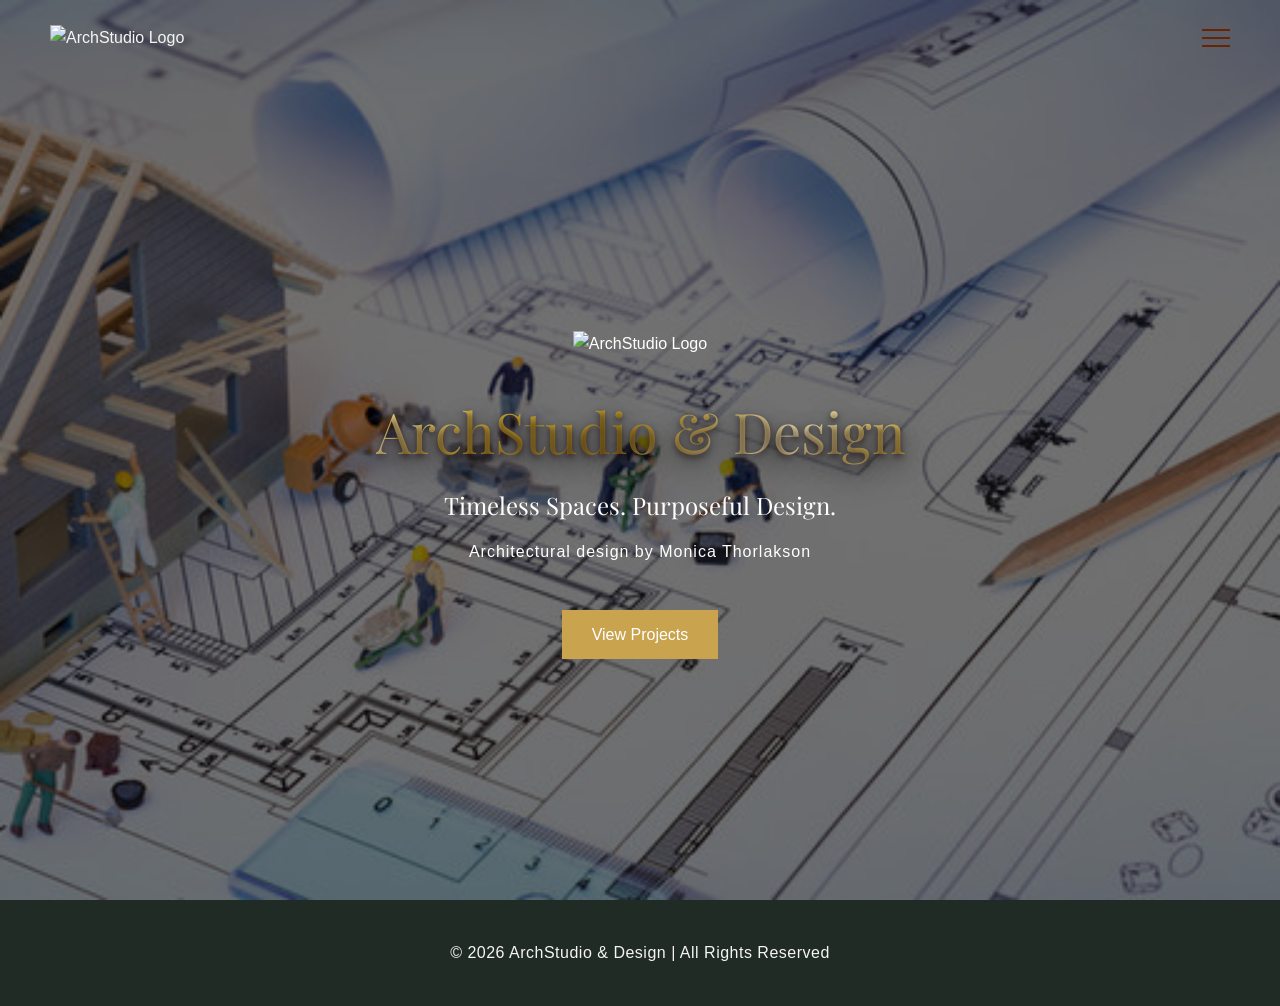
==== index.html @ 7fdca774 "first commit" ====
<!DOCTYPE html>
<html lang="en">

<head>
  <meta charset="UTF-8">
  <meta name="viewport" content="width=device-width, initial-scale=1.0">
  <title>ArchStudio & Design</title>

  <!-- Correct CSS Path -->
  <link rel="stylesheet" href="style/styles.css">

  <!-- Luxury Font -->
  <link href="https://fonts.googleapis.com/css2?family=Playfair+Display:wght@400;500&display=swap" rel="stylesheet">
</head>

<body>

  <header class="navbar">
    <div class="brand">
      <img src="images/logoarchdesign.jpg" alt="ArchStudio Logo">
    </div>

    <div class="hamburger" onclick="toggleMenu()">
      <span></span>
      <span></span>
      <span></span>
    </div>
  </header>

  <!-- Overlay Menu -->
  <div class="overlay-menu" id="overlayMenu">
    <div class="close-btn" onclick="toggleMenu()">×</div>
    <nav>
      <a href="index.html">Home</a>
      <a href="about.html">About</a>
      <a href="projects.html">Projects</a>
      <a href="services.html">Services</a>
      <a href="contact.html">Contact</a>
    </nav>
  </div>

  <section class="hero">
    <div class="hero-overlay"></div>

    <div class="hero-wrapper">
      <img src="images/logoarchdesign.jpg" class="hero-logo" alt="ArchStudio Logo">
      <h1>ArchStudio & Design</h1>
      <h2>Timeless Spaces. Purposeful Design.</h2>
      <p>Architectural design by Monica Thorlakson</p>
      <a href="projects.html" class="btn">View Projects</a>
    </div>
  </section>

  <footer class="footer">
    <p>© 2026 ArchStudio & Design | All Rights Reserved</p>
  </footer>

  <script src="js/script.js"></script>

</body>

</html>
---- style/styles.css ----
/* ===============================
   update
================================== */
* {
  margin: 0;
  padding: 0;
  box-sizing: border-box;
}

html {
  scroll-behavior: smooth;
}

body {
  font-family: 'Helvetica Neue', Arial, sans-serif;
  background-color: #2f3f34;
  /* architectural green */
  color: #f5f5f5;
  line-height: 1.6;
  overflow-x: hidden;
}

/* ===============================
   TYPOGRAPHY
================================== */

h1,
h2,
h3 {
  font-family: 'Playfair Display', serif;
  font-weight: 400;
}

p {
  font-size: 1rem;
  letter-spacing: 0.5px;
}

/* ===============================
   NAVIGATION
================================== */

.navbar {
  position: fixed;
  width: 100%;
  top: 0;
  padding: 25px 50px;
  display: flex;
  justify-content: space-between;
  align-items: center;
  z-index: 1000;
}

/* nav icon */

.brand img {
  width: 50px;
}

/* Hamburger */
.hamburger {
  width: 28px;
  cursor: pointer;
  display: flex;
  flex-direction: column;
  gap: 6px;
  text-shadow: 5rem;
}

.hamburger span {
  height: 2px;
  width: 100%;
  background: #692404;
  transition: 0.4s ease;

}

/* Overlay Menu */
.overlay-menu {
  position: fixed;
  inset: 0;

  background: url("../images/buildingHouse2.jpg") center/cover no-repeat;

  display: flex;
  justify-content: center;
  align-items: center;

  transform: translateY(-100%);
  transition: transform 0.6s ease;
  z-index: 999;
  animation: slowZoom 20s ease-in-out infinite alternate;
}

.overlay-menu.active {
  transform: translateY(0);
}

.overlay-menu nav {
  position: relative;
  z-index: 2;
  display: flex;
  flex-direction: column;
  gap: 35px;
  text-align: center;
}

.overlay-menu nav a {
  font-size: 2.2rem;
  text-decoration: none;
  color: #692404;
  transition: 0.3s ease;
}

.overlay-menu nav a:hover {
  letter-spacing: 3px;
}

.overlay-menu::before {
  backdrop-filter: blur(2px);
}

.close-btn {
  position: absolute;
  top: 40px;
  right: 60px;
  font-size: 3rem;
  cursor: pointer;
  color: #692404;
  z-index: 2;
}

/* ===============================
   HERO SECTION
================================== */

.hero {
  padding-top: 150px;
  padding-bottom: 60px;
  text-align: center;
}

.hero-title {
  font-size: 6rem;
  color: #e7e1a8;
  margin-bottom: 40px;
  letter-spacing: 3px;
}

.hero-image {
  display: flex;
  justify-content: center;
  margin-bottom: 40px;
}

.hero-image img {
  width: 75%;
  max-width: 900px;
  height: auto;
}

.hero-bottom {
  display: flex;
  justify-content: space-between;
  padding: 0 80px;
  font-size: 0.9rem;
  letter-spacing: 2px;
  color: #ffffff;
}

.hero-left {
  font-style: italic;
}

.hero-right {
  text-transform: uppercase;
}

.hero-wrapper {
  text-align: center;
  padding-top: 160px;

}

/* ===============================
   HERO SECTION (FULL SCREEN IMAGE)
================================== */

.hero {
  position: relative;
  height: 100vh;
  background: url("../images/buildingHouse.jpg") center/cover no-repeat;
  display: flex;
  justify-content: center;
  align-items: center;
  text-align: center;
  color: white;
}

/* Dark overlay for readability */
.hero::before {
  content: "";
  position: absolute;
  inset: 0;
  background: rgba(0, 0, 0, 0.55);
}

.hero-wrapper {
  position: relative;
  z-index: 2;
  max-width: 900px;
  padding: 20px;
}

.hero-logo {
  width: 280px;
  /* Adjust size here */
  margin-bottom: 30px;
}

.hero h1 {
  font-size: 3.5rem;
  margin-bottom: 10px;

  background: linear-gradient(135deg,
      #f5e6b3 0%,
      #d4af37 25%,
      #b8962e 50%,
      #f5e6b3 75%,
      #d4af37 100%);

  -webkit-background-clip: text;
  -webkit-text-fill-color: transparent;
  background-clip: text;

  /* Strong shadow */
  text-shadow:
    0 3px 6px rgba(20, 1, 1, 0.6),
    0 8px 20px rgba(12, 1, 1, 0.5),
    0 15px 35px rgba(0, 0, 0, 0.4);
}


.hero h2 {
  font-size: 1.5rem;
  font-weight: 400;
  margin-bottom: 15px;
}

.hero p {
  margin-bottom: 25px;
  letter-spacing: 1px;
}

/* ===============================
   GENERAL SECTIONS
================================== */

section {
  padding: 100px 80px;
}

.section-light {
  background: #f4f4f4;
  color: #111;
}

.container {
  max-width: 1200px;
  margin: auto;
}

/* Grid */
.grid {
  display: grid;
  gap: 30px;
  grid-template-columns: repeat(auto-fit, minmax(280px, 1fr));
}

.grid img {
  width: 100%;
  display: block;
}

/* Buttons */
.btn {
  background: #c9a34e;
  color: white;
  padding: 12px 30px;
  text-decoration: none;
  display: inline-block;
  margin-top: 20px;
  transition: 0.3s ease;
}

.btn:hover {
  opacity: 0.85;
}

/* ===============================
   FOOTER
================================== */

.footer {
  padding: 40px;
  text-align: center;
  font-size: 0.9rem;
  background: #1f2b24;
}

/* ===============================
   RESPONSIVE
================================== */

@media (max-width: 992px) {

  .hero-title {
    font-size: 3.5rem;
  }

  .hero-bottom {
    flex-direction: column;
    gap: 10px;
    padding: 0 20px;
    text-align: center;
  }

  section {
    padding: 80px 30px;
  }

  .navbar {
    padding: 20px 25px;
  }

}
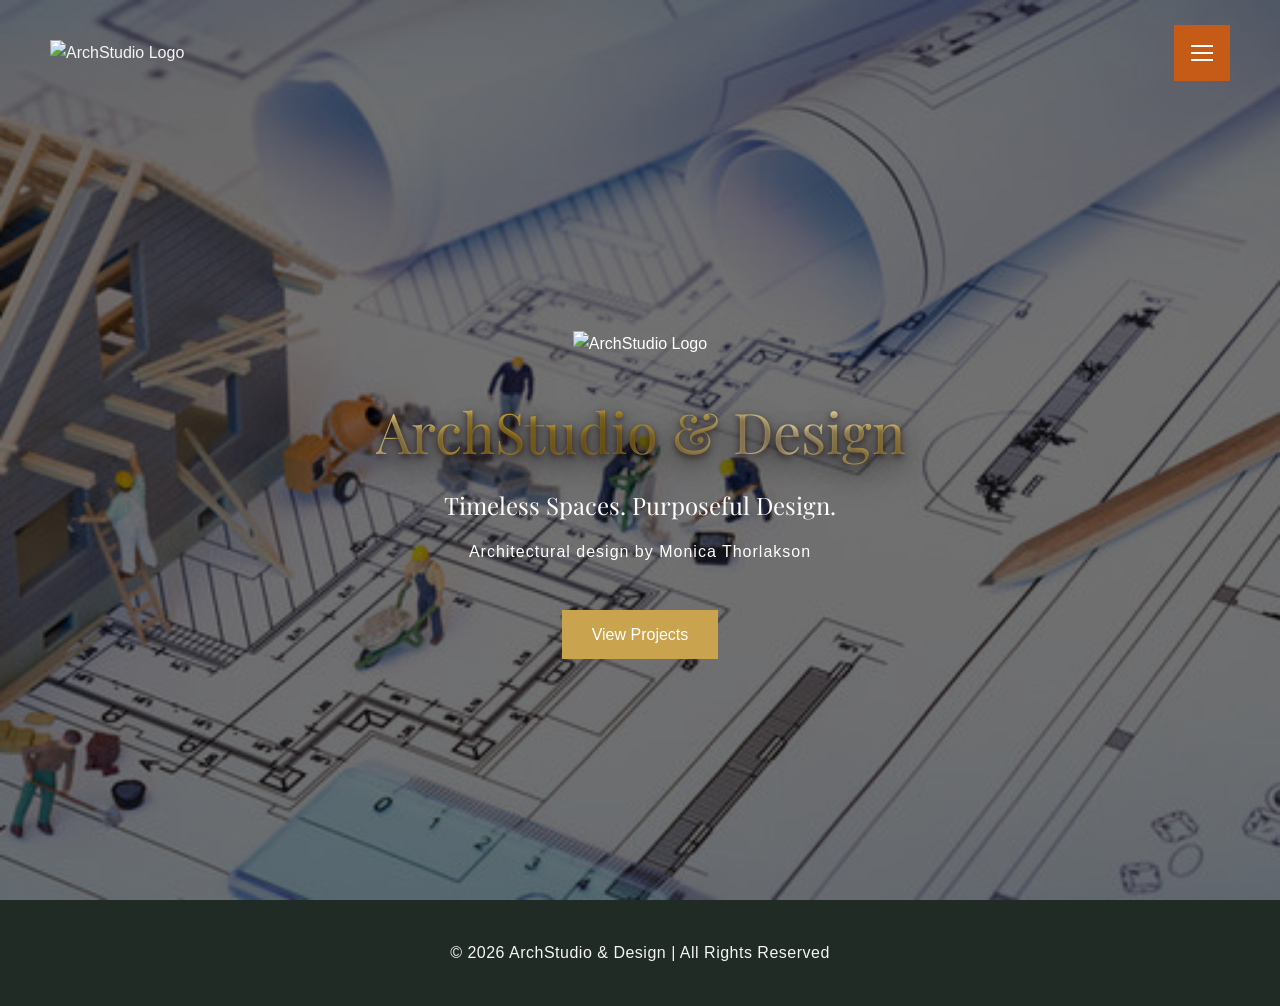
==== commit 6da5287e: "update the hamburguer nav igation" ====
--- a/index.html
+++ b/index.html
@@ -20,23 +20,27 @@
       <img src="images/logoarchdesign.jpg" alt="ArchStudio Logo">
     </div>
 
-    <div class="hamburger" onclick="toggleMenu()">
-      <span></span>
-      <span></span>
-      <span></span>
-    </div>
+    <button class="menu-btn" id="menuBtn" aria-label="Open menu" aria-controls="overlayMenu" aria-expanded="false">
+      <span class="menu-icon" aria-hidden="true">
+        <span></span>
+        <span></span>
+        <span></span>
+      </span>
+    </button>
   </header>
 
   <!-- Overlay Menu -->
-  <div class="overlay-menu" id="overlayMenu">
-    <div class="close-btn" onclick="toggleMenu()">×</div>
-    <nav>
-      <a href="index.html">Home</a>
-      <a href="about.html">About</a>
-      <a href="projects.html">Projects</a>
-      <a href="services.html">Services</a>
-      <a href="contact.html">Contact</a>
-    </nav>
+  <div class="menu-overlay" id="overlayMenu" aria-hidden="true">
+    <aside class="menu-panel" role="dialog" aria-modal="true" aria-label="site-menu">
+      <button class="menu-close" id="menuClose" aria-label="close-menu"><span aria-hidden="true">x</span></button>
+      <nav class="menu-nav">
+        <a class="menu-link active" href="index.html">Home</a>
+        <a class="menu-link" href="about.html">About</a>
+        <a class="menu-link"  href="projects.html">Projects</a>
+        <a class="menu-link"  href="services.html">Services</a>
+        <a class="menu-link"  href="contact.html">Contact</a>
+      </nav>
+    </aside>
   </div>
 
   <section class="hero">
--- a/style/styles.css
+++ b/style/styles.css
@@ -333,4 +333,153 @@
     padding: 20px 25px;
   }
 
+}
+
+/* ===============================
+   agregado por Sebastian al final
+================================== */
+
+/* ===============================
+   MENU OVERLAY (MARTIN STYLE)
+================================== */
+
+/* bloquea scroll cuando el menú está abierto */
+body.no-scroll {
+  overflow: hidden;
+}
+
+/* botón hamburguesa: cuadrado naranja */
+.menu-btn {
+  width: 56px;
+  height: 56px;
+  border: none;
+  cursor: pointer;
+  background: #c65a17; /* naranja */
+  display: grid;
+  place-items: center;
+  z-index: 1001;
+}
+
+/* icono hamburguesa */
+.menu-icon {
+  width: 22px;
+  display: flex;
+  flex-direction: column;
+  gap: 5px;
+}
+
+.menu-icon span {
+  height: 2px;
+  width: 100%;
+  background: #fff;
+  display: block;
+}
+
+/* overlay full screen (fondo oscuro) */
+.overlay-menu {
+  position: fixed;
+  inset: 0;
+  background: rgba(15, 15, 15, 0.85);
+  z-index: 2000;
+
+  /* oculto por defecto */
+  opacity: 0;
+  visibility: hidden;
+  pointer-events: none;
+
+  transition: opacity 0.35s ease, visibility 0.35s ease;
+}
+
+/* cuando abre */
+.overlay-menu.is-open {
+  opacity: 1;
+  visibility: visible;
+  pointer-events: auto;
+}
+
+/* panel derecho */
+.menu-panel {
+  position: absolute;
+  top: 0;
+  right: 0;
+  height: 100%;
+  width: min(520px, 88vw);
+  background: #222; /* gris oscuro tipo captura */
+  padding: 80px 70px;
+
+  /* animación slide */
+  transform: translateX(100%);
+  transition: transform 0.45s ease;
+}
+
+/* slide-in cuando abre */
+.overlay-menu.is-open .menu-panel {
+  transform: translateX(0);
+}
+
+/* botón cerrar: mismo cuadrado naranja */
+.menu-close {
+  position: absolute;
+  top: 40px;
+  right: 40px;
+
+  width: 56px;
+  height: 56px;
+  border: none;
+  cursor: pointer;
+  background: #c65a17;
+  display: grid;
+  place-items: center;
+}
+
+.menu-close span {
+  color: #fff;
+  font-size: 32px;
+  line-height: 1;
+}
+
+/* links grandes */
+.menu-nav {
+  display: flex;
+  flex-direction: column;
+  gap: 28px;
+}
+
+.menu-link {
+  font-family: 'Playfair Display', serif;
+  font-size: 64px;
+  line-height: 1;
+  text-decoration: none;
+  color: #f2f2f2;
+  letter-spacing: 0.5px;
+}
+
+/* activo (naranja como Home en captura) */
+.menu-link.active {
+  color: #c65a17;
+}
+
+/* hover sutil */
+.menu-link:hover {
+  opacity: 0.85;
+}
+
+/* responsive */
+@media (max-width: 600px) {
+  .menu-panel {
+    padding: 70px 32px;
+  }
+  .menu-link {
+    font-size: 46px;
+  }
+  .menu-close {
+    top: 22px;
+    right: 22px;
+    width: 52px;
+    height: 52px;
+  }
+  .menu-btn {
+    width: 52px;
+    height: 52px;
+  }
 }
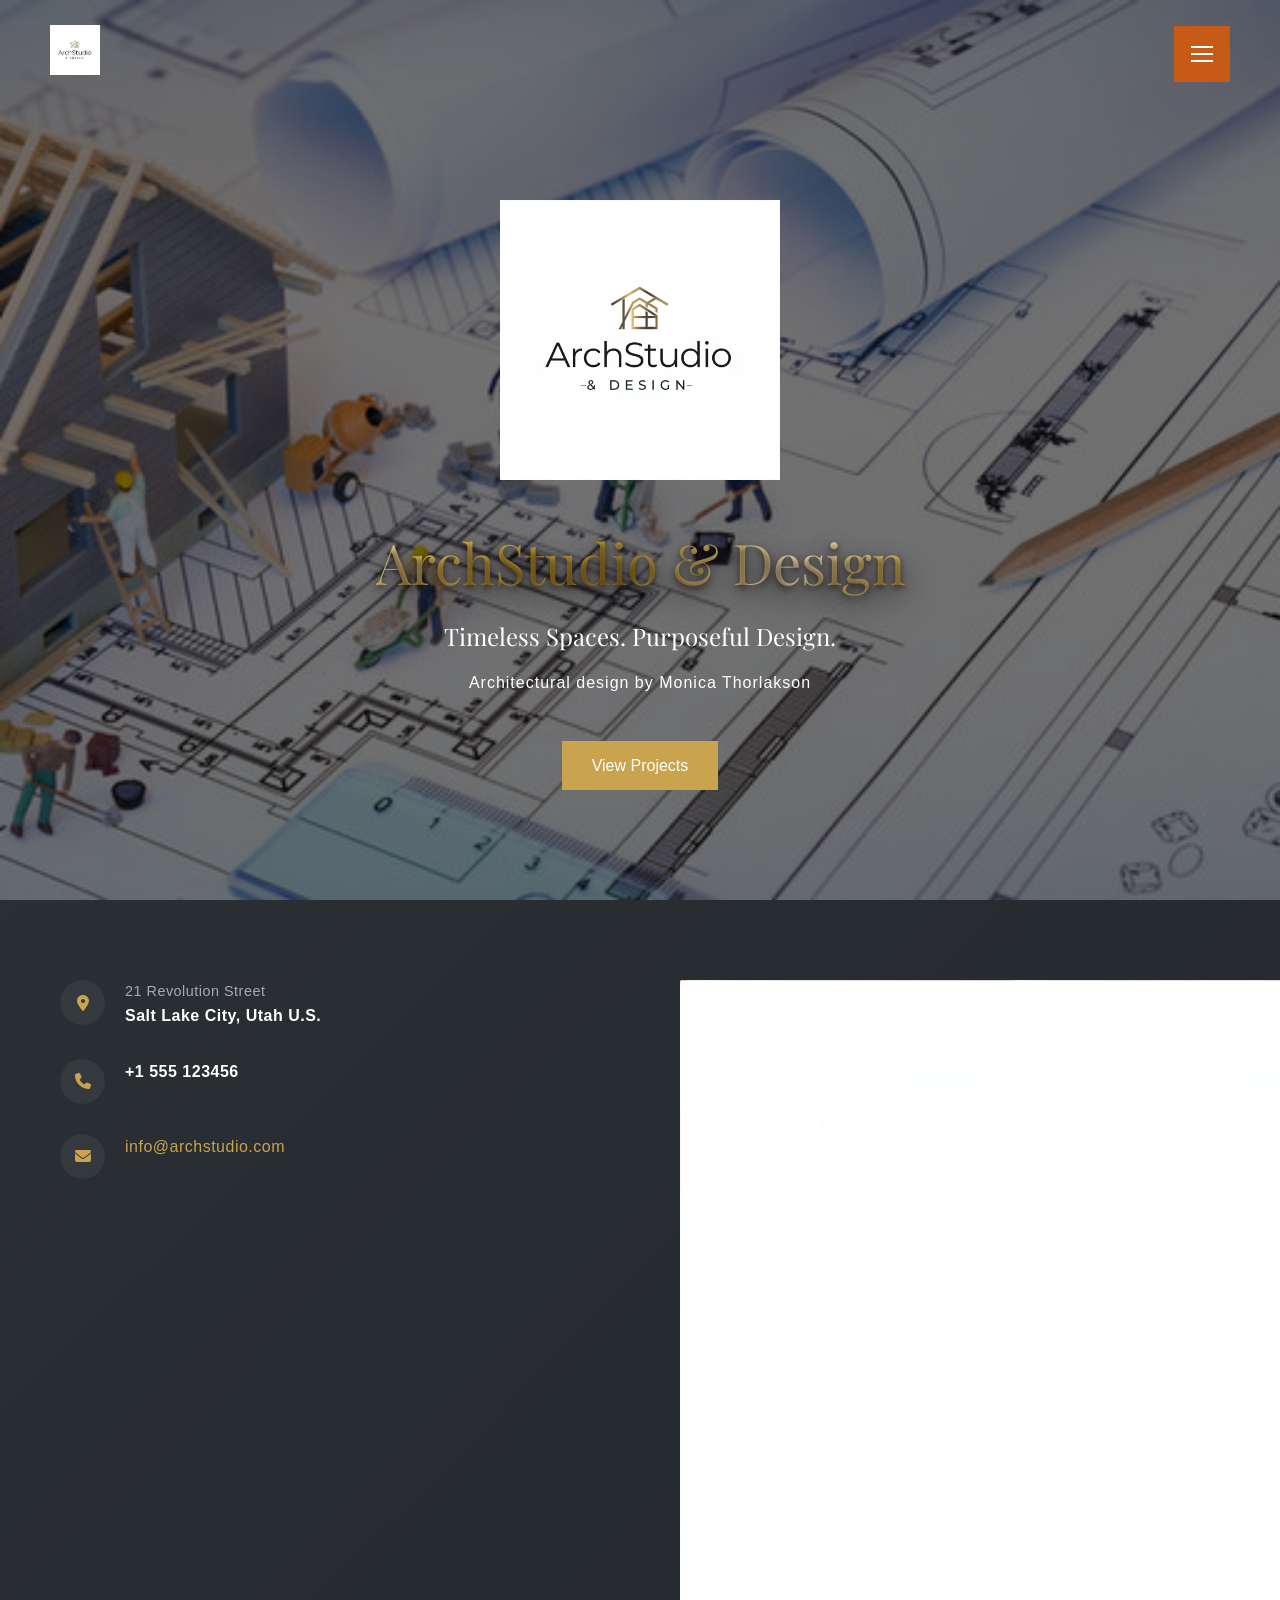
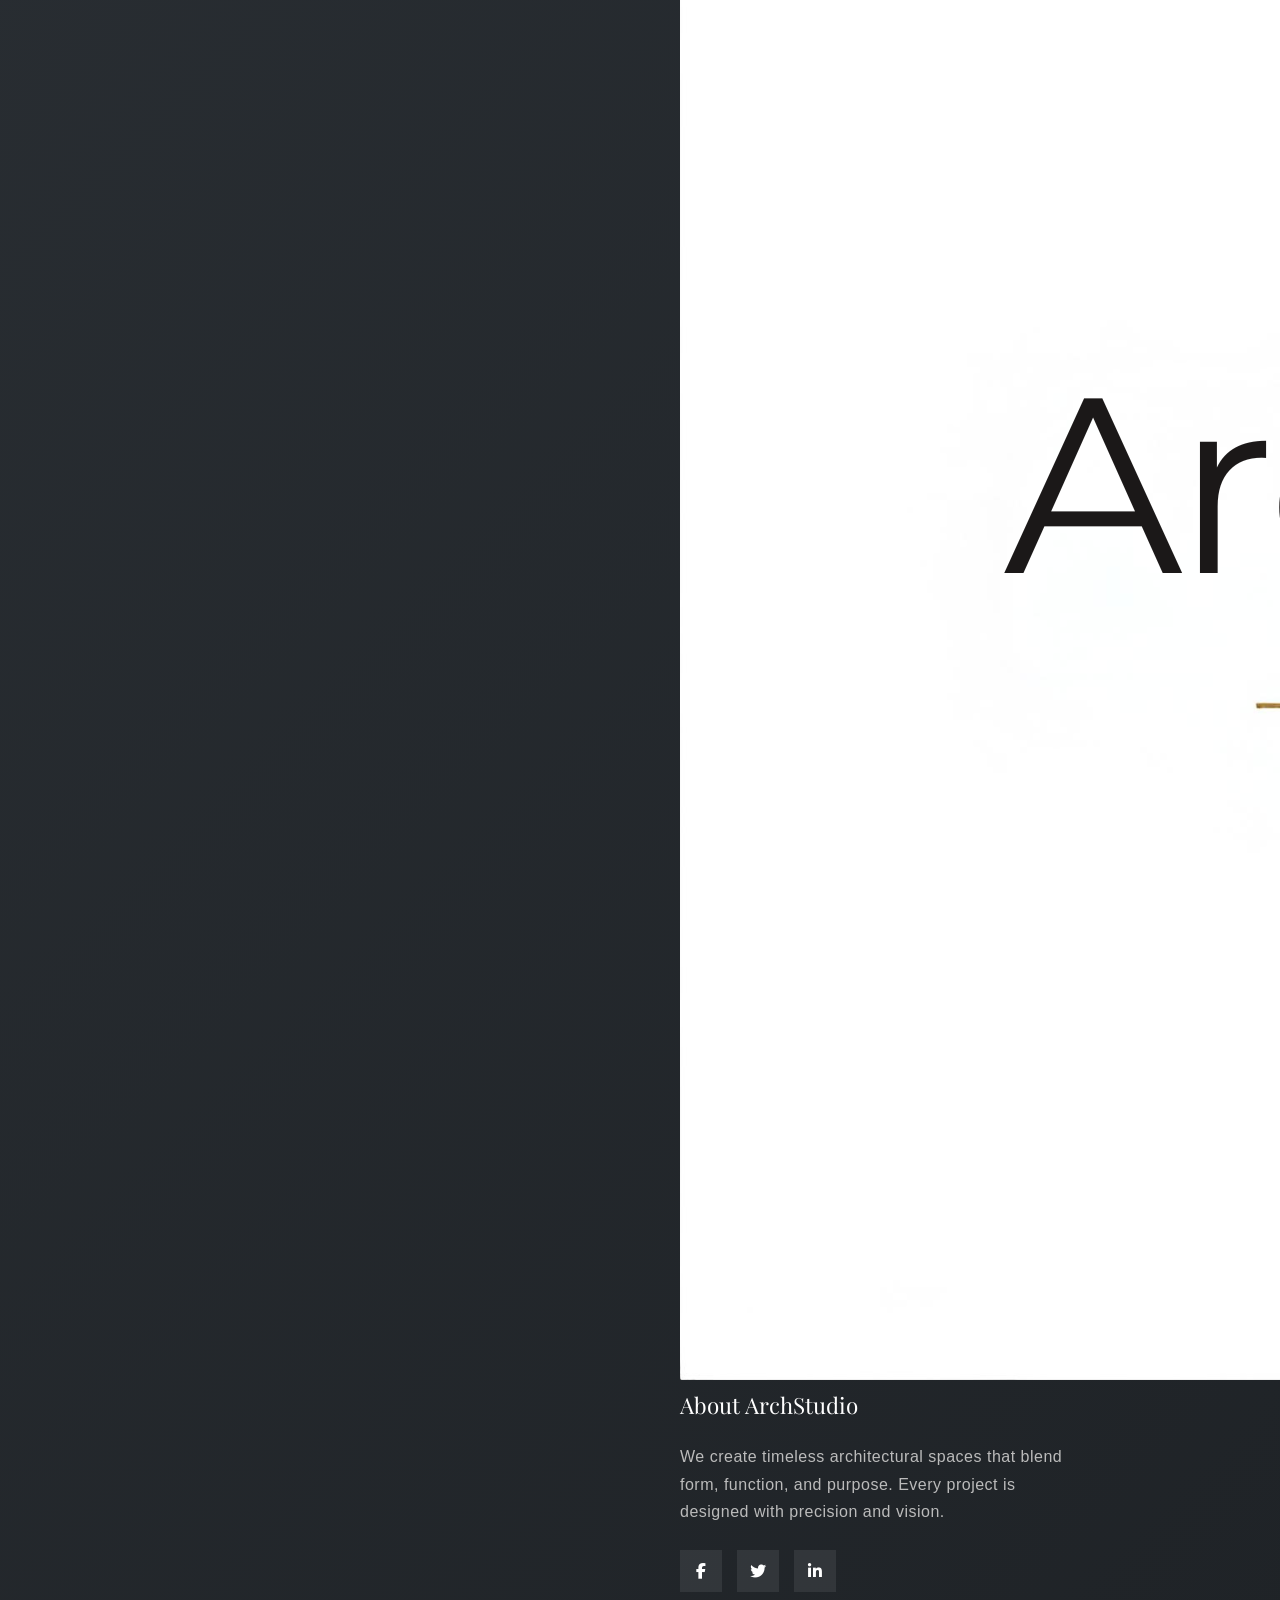
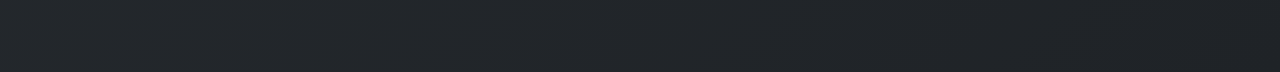
==== commit 4207b836: "update menu hamburger and add footer" ====
--- a/index.html
+++ b/index.html
@@ -11,13 +11,14 @@
 
   <!-- Luxury Font -->
   <link href="https://fonts.googleapis.com/css2?family=Playfair+Display:wght@400;500&display=swap" rel="stylesheet">
+  <link rel="stylesheet" href="https://cdnjs.cloudflare.com/ajax/libs/font-awesome/6.5.0/css/all.min.css">
 </head>
 
 <body>
 
   <header class="navbar">
     <div class="brand">
-      <img src="images/logoarchdesign.jpg" alt="ArchStudio Logo">
+      <img src="images/logoArchDesigB.png" alt="ArchStudio Logo">
     </div>
 
     <button class="menu-btn" id="menuBtn" aria-label="Open menu" aria-controls="overlayMenu" aria-expanded="false">
@@ -36,9 +37,9 @@
       <nav class="menu-nav">
         <a class="menu-link active" href="index.html">Home</a>
         <a class="menu-link" href="about.html">About</a>
-        <a class="menu-link"  href="projects.html">Projects</a>
-        <a class="menu-link"  href="services.html">Services</a>
-        <a class="menu-link"  href="contact.html">Contact</a>
+        <a class="menu-link" href="projects.html">Projects</a>
+        <a class="menu-link" href="services.html">Services</a>
+        <a class="menu-link" href="contact.html">Contact</a>
       </nav>
     </aside>
   </div>
@@ -47,7 +48,7 @@
     <div class="hero-overlay"></div>
 
     <div class="hero-wrapper">
-      <img src="images/logoarchdesign.jpg" class="hero-logo" alt="ArchStudio Logo">
+      <img src="images/logoArchDesigB.png" class="hero-logo" alt="ArchStudio Logo">
       <h1>ArchStudio & Design</h1>
       <h2>Timeless Spaces. Purposeful Design.</h2>
       <p>Architectural design by Monica Thorlakson</p>
@@ -56,8 +57,65 @@
   </section>
 
   <footer class="footer">
-    <p>© 2026 ArchStudio & Design | All Rights Reserved</p>
+    <div class="footer-container">
+
+      <!-- Left Side -->
+      <div class="footer-left">
+        <div class="footer-item">
+          <div class="footer-icon">
+            <i class="fas fa-map-marker-alt"></i>
+          </div>
+          <div>
+            <p class="footer-label">21 Revolution Street</p>
+            <p class="footer-highlight">Salt Lake City, Utah U.S.</p>
+          </div>
+        </div>
+
+        <div class="footer-item">
+          <div class="footer-icon">
+            <i class="fas fa-phone"></i>
+          </div>
+          <div>
+            <p class="footer-highlight">+1 555 123456</p>
+          </div>
+        </div>
+
+        <div class="footer-item">
+          <div class="footer-icon">
+            <i class="fas fa-envelope"></i>
+          </div>
+          <div>
+            <p class="footer-email">info@archstudio.com</p>
+          </div>
+        </div>
+      </div>
+
+      <!-- Right Side -->
+      <div class="footer-right">
+
+        <!-- LOGO -->
+        <div class="footer-logo">
+          <img src="images/logoArchDesigB.png" alt="ArchStudio Logo">
+        </div>
+
+        <h3>About ArchStudio</h3>
+        <p>
+          We create timeless architectural spaces that blend form, function,
+          and purpose. Every project is designed with precision and vision.
+        </p>
+
+        <div class="footer-social">
+          <a href="#"><i class="fab fa-facebook-f"></i></a>
+          <a href="#"><i class="fab fa-twitter"></i></a>
+          <a href="#"><i class="fab fa-linkedin-in"></i></a>
+          
+        </div>
+
+      </div>
+
+    </div>
   </footer>
+
 
   <script src="js/script.js"></script>
 
--- a/style/styles.css
+++ b/style/styles.css
@@ -58,7 +58,8 @@
 }
 
 /* Hamburger */
-.hamburger {
+/* .................EN lugar de Hamburger=.menu-btn */
+.menu-btn {
   width: 28px;
   cursor: pointer;
   display: flex;
@@ -302,10 +303,113 @@
 ================================== */
 
 .footer {
-  padding: 40px;
-  text-align: center;
+  background: linear-gradient(135deg, #2a2f34, #1f2327);
+  color: #dcdcdc;
+  padding: 80px 60px;
+}
+
+.footer-container {
+  max-width: 1200px;
+  margin: auto;
+  display: flex;
+  justify-content: space-between;
+  gap: 80px;
+  flex-wrap: wrap;
+}
+
+/* Left side */
+.footer-left {
+  display: flex;
+  flex-direction: column;
+  gap: 30px;
+  flex: 1;
+  min-width: 280px;
+}
+
+.footer-item {
+  display: flex;
+  align-items: flex-start;
+  gap: 20px;
+}
+
+.footer-icon {
+  width: 45px;
+  height: 45px;
+  background: rgba(255, 255, 255, 0.05);
+  display: grid;
+  place-items: center;
+  border-radius: 50%;
+  font-size: 16px;
+  color: #c9a34e; /* gold accent */
+}
+
+.footer-label {
   font-size: 0.9rem;
-  background: #1f2b24;
+  color: #aaa;
+}
+
+.footer-highlight {
+  font-weight: 600;
+  color: #fff;
+}
+
+.footer-email {
+  color: #c9a34e;
+  font-weight: 500;
+}
+
+/* Right side */
+.footer-right {
+  flex: 1;
+  min-width: 280px;
+}
+
+.footer-right h3 {
+  font-family: 'Playfair Display', serif;
+  font-size: 1.4rem;
+  margin-bottom: 20px;
+  color: #ffffff;
+}
+
+.footer-right p {
+  color: #bbb;
+  line-height: 1.7;
+  margin-bottom: 25px;
+  max-width: 400px;
+}
+
+/* Social icons */
+.footer-social {
+  display: flex;
+  gap: 15px;
+}
+
+.footer-social a {
+  width: 42px;
+  height: 42px;
+  background: rgba(255, 255, 255, 0.08);
+  display: grid;
+  place-items: center;
+  color: #fff;
+  text-decoration: none;
+  transition: 0.3s ease;
+}
+
+.footer-social a:hover {
+  background: #c9a34e;
+  color: #111;
+}
+
+/* Responsive */
+@media (max-width: 768px) {
+  .footer-container {
+    flex-direction: column;
+    gap: 50px;
+  }
+
+  .footer {
+    padding: 60px 30px;
+  }
 }
 
 /* ===============================
@@ -376,22 +480,20 @@
 }
 
 /* overlay full screen (fondo oscuro) */
-.overlay-menu {
+.menu-overlay {
   position: fixed;
   inset: 0;
   background: rgba(15, 15, 15, 0.85);
   z-index: 2000;
-
   /* oculto por defecto */
   opacity: 0;
   visibility: hidden;
   pointer-events: none;
-
   transition: opacity 0.35s ease, visibility 0.35s ease;
 }
 
 /* cuando abre */
-.overlay-menu.is-open {
+.menu-overlay .is-open {
   opacity: 1;
   visibility: visible;
   pointer-events: auto;
@@ -413,7 +515,7 @@
 }
 
 /* slide-in cuando abre */
-.overlay-menu.is-open .menu-panel {
+.menu-overlay .is-open .menu-panel {
   transform: translateX(0);
 }
 
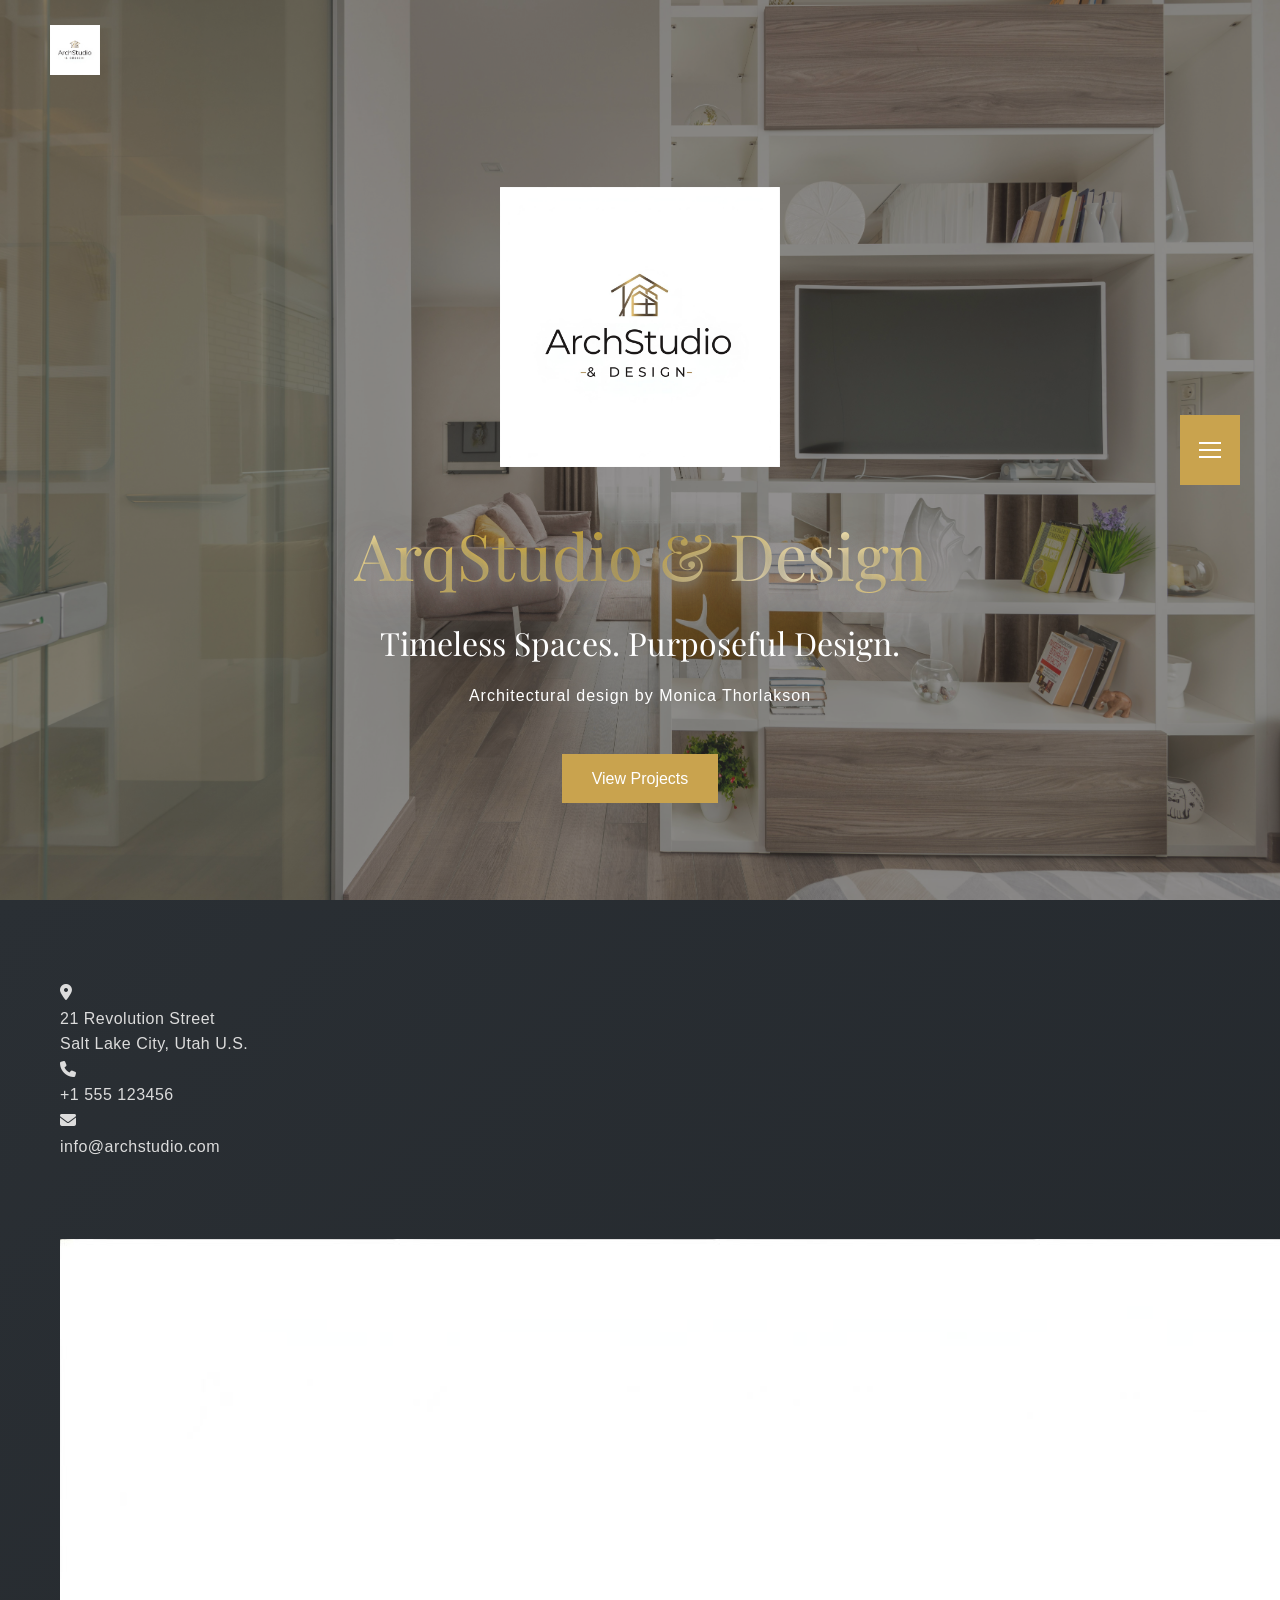
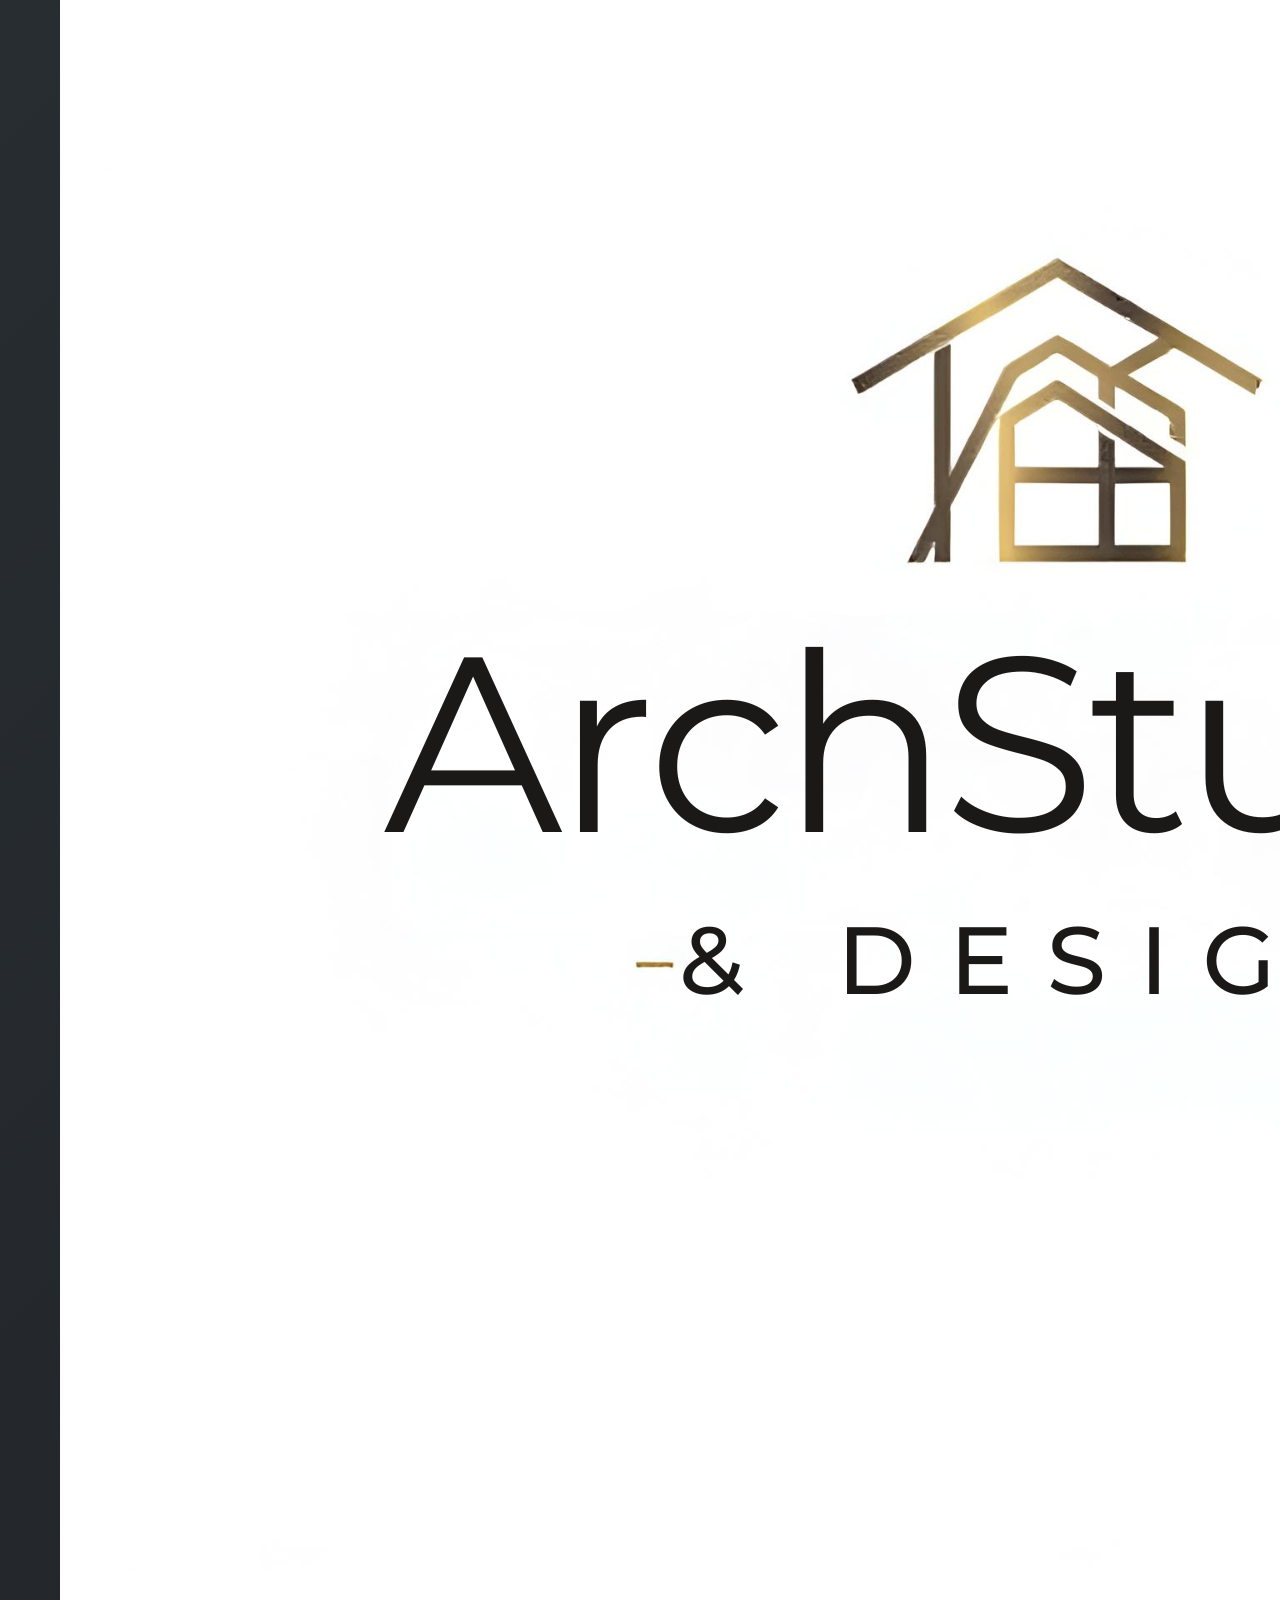
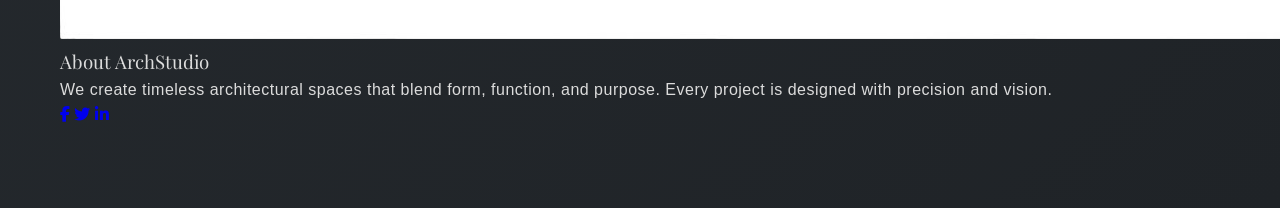
==== commit b3302622: "update create page about arqstudio" ====
--- a/index.html
+++ b/index.html
@@ -1,124 +1,117 @@
 <!DOCTYPE html>
 <html lang="en">
 
-<head>
-  <meta charset="UTF-8">
-  <meta name="viewport" content="width=device-width, initial-scale=1.0">
-  <title>ArchStudio & Design</title>
+  <head>
+    <meta charset="UTF-8">
+    <meta name="viewport" content="width=device-width, initial-scale=1.0">
+    <title>ArchStudio & Design</title>
+    <link href="https://fonts.googleapis.com/css2?family=Playfair+Display:wght@400;500&display=swap" rel="stylesheet">
+    <link rel="stylesheet" href="https://cdnjs.cloudflare.com/ajax/libs/font-awesome/6.5.0/css/all.min.css">
+    <link rel="stylesheet" href="style/styles.css">
+  </head>
 
-  <!-- Correct CSS Path -->
-  <link rel="stylesheet" href="style/styles.css">
+  <body>
 
-  <!-- Luxury Font -->
-  <link href="https://fonts.googleapis.com/css2?family=Playfair+Display:wght@400;500&display=swap" rel="stylesheet">
-  <link rel="stylesheet" href="https://cdnjs.cloudflare.com/ajax/libs/font-awesome/6.5.0/css/all.min.css">
-</head>
+    <header class="navbar">
+      <div class="brand">
+        <img src="images/logoArchDesigB.png" alt="ArchStudio Logo">
+      </div>
 
-<body>
+      <button class="menu-btn" id="menuBtn" aria-label="Open menu" aria-controls="overlayMenu" aria-expanded="false">
+        <span class="menu-icon" aria-hidden="true">
+          <span></span>
+          <span></span>
+          <span></span>
+        </span>
+      </button>
+    </header>
 
-  <header class="navbar">
-    <div class="brand">
-      <img src="images/logoArchDesigB.png" alt="ArchStudio Logo">
+    <!-- Overlay Menu -->
+    <div class="menu-overlay" id="overlayMenu" aria-hidden="true">
+      <aside class="menu-panel" role="dialog" aria-modal="true" aria-label="site-menu">
+        <button class="menu-close" id="menuClose" aria-label="close-menu"><span aria-hidden="true">x</span></button>
+        <nav class="menu-nav">
+          <a class="menu-link active" href="index.html">Home</a>
+          <a class="menu-link" href="about.html">About</a>
+          <a class="menu-link" href="projects.html">Projects</a>
+          <a class="menu-link" href="services.html">Services</a>
+          <a class="menu-link" href="contact.html">Contact</a>
+        </nav>
+      </aside>
     </div>
 
-    <button class="menu-btn" id="menuBtn" aria-label="Open menu" aria-controls="overlayMenu" aria-expanded="false">
-      <span class="menu-icon" aria-hidden="true">
-        <span></span>
-        <span></span>
-        <span></span>
-      </span>
-    </button>
-  </header>
+    <section class="hero">
+      <div class="hero-overlay"></div>
 
-  <!-- Overlay Menu -->
-  <div class="menu-overlay" id="overlayMenu" aria-hidden="true">
-    <aside class="menu-panel" role="dialog" aria-modal="true" aria-label="site-menu">
-      <button class="menu-close" id="menuClose" aria-label="close-menu"><span aria-hidden="true">x</span></button>
-      <nav class="menu-nav">
-        <a class="menu-link active" href="index.html">Home</a>
-        <a class="menu-link" href="about.html">About</a>
-        <a class="menu-link" href="projects.html">Projects</a>
-        <a class="menu-link" href="services.html">Services</a>
-        <a class="menu-link" href="contact.html">Contact</a>
-      </nav>
-    </aside>
-  </div>
+      <div class="hero-wrapper">
+        <img src="images/logoArchDesigB.png" class="hero-logo" alt="ArchStudio Logo">
+        <h1>ArqStudio & Design</h1>
+        <h2>Timeless Spaces. Purposeful Design.</h2>
+        <p>Architectural design by Monica Thorlakson</p>
+        <a href="projects.html" class="btn">View Projects</a>
+      </div>
+    </section>
 
-  <section class="hero">
-    <div class="hero-overlay"></div>
+    <footer class="footer">
+      <div class="footer-container">
 
-    <div class="hero-wrapper">
-      <img src="images/logoArchDesigB.png" class="hero-logo" alt="ArchStudio Logo">
-      <h1>ArchStudio & Design</h1>
-      <h2>Timeless Spaces. Purposeful Design.</h2>
-      <p>Architectural design by Monica Thorlakson</p>
-      <a href="projects.html" class="btn">View Projects</a>
-    </div>
-  </section>
+        <!-- Left Side -->
+        <div class="footer-left">
+          <div class="footer-item">
+            <div class="footer-icon">
+              <i class="fas fa-map-marker-alt"></i>
+            </div>
+            <div>
+              <p class="footer-label">21 Revolution Street</p>
+              <p class="footer-highlight">Salt Lake City, Utah U.S.</p>
+            </div>
+          </div>
 
-  <footer class="footer">
-    <div class="footer-container">
+          <div class="footer-item">
+            <div class="footer-icon">
+              <i class="fas fa-phone"></i>
+            </div>
+            <div>
+              <p class="footer-highlight">+1 555 123456</p>
+            </div>
+          </div>
 
-      <!-- Left Side -->
-      <div class="footer-left">
-        <div class="footer-item">
-          <div class="footer-icon">
-            <i class="fas fa-map-marker-alt"></i>
-          </div>
-          <div>
-            <p class="footer-label">21 Revolution Street</p>
-            <p class="footer-highlight">Salt Lake City, Utah U.S.</p>
+          <div class="footer-item">
+            <div class="footer-icon">
+              <i class="fas fa-envelope"></i>
+            </div>
+            <div>
+              <p class="footer-email">info@archstudio.com</p>
+            </div>
           </div>
         </div>
 
-        <div class="footer-item">
-          <div class="footer-icon">
-            <i class="fas fa-phone"></i>
+        <!-- Right Side -->
+        <div class="footer-right">
+
+          <!-- LOGO -->
+          <div class="footer-logo">
+            <img src="images/logoArchDesigB.png" alt="ArchStudio Logo">
           </div>
-          <div>
-            <p class="footer-highlight">+1 555 123456</p>
-          </div>
-        </div>
 
-        <div class="footer-item">
-          <div class="footer-icon">
-            <i class="fas fa-envelope"></i>
-          </div>
-          <div>
-            <p class="footer-email">info@archstudio.com</p>
+          <h3>About ArchStudio</h3>
+          <p>
+            We create timeless architectural spaces that blend form, function,
+            and purpose. Every project is designed with precision and vision.
+          </p>
+
+          <div class="footer-social">
+            <a href="#"><i class="fab fa-facebook-f"></i></a>
+            <a href="#"><i class="fab fa-twitter"></i></a>
+            <a href="#"><i class="fab fa-linkedin-in"></i></a>
+
           </div>
         </div>
       </div>
+    </footer>
 
-      <!-- Right Side -->
-      <div class="footer-right">
+    <script src="js/script.js"></script>
 
-        <!-- LOGO -->
-        <div class="footer-logo">
-          <img src="images/logoArchDesigB.png" alt="ArchStudio Logo">
-        </div>
-
-        <h3>About ArchStudio</h3>
-        <p>
-          We create timeless architectural spaces that blend form, function,
-          and purpose. Every project is designed with precision and vision.
-        </p>
-
-        <div class="footer-social">
-          <a href="#"><i class="fab fa-facebook-f"></i></a>
-          <a href="#"><i class="fab fa-twitter"></i></a>
-          <a href="#"><i class="fab fa-linkedin-in"></i></a>
-          
-        </div>
-
-      </div>
-
-    </div>
-  </footer>
-
-
-  <script src="js/script.js"></script>
-
-</body>
+  </body>
 
 </html>
--- a/style/styles.css
+++ b/style/styles.css
@@ -1,5 +1,5 @@
 /* ===============================
-   update
+   GLOBAL RESET
 ================================== */
 * {
   margin: 0;
@@ -14,7 +14,6 @@
 body {
   font-family: 'Helvetica Neue', Arial, sans-serif;
   background-color: #2f3f34;
-  /* architectural green */
   color: #f5f5f5;
   line-height: 1.6;
   overflow-x: hidden;
@@ -23,7 +22,6 @@
 /* ===============================
    TYPOGRAPHY
 ================================== */
-
 h1,
 h2,
 h3 {
@@ -39,7 +37,6 @@
 /* ===============================
    NAVIGATION
 ================================== */
-
 .navbar {
   position: fixed;
   width: 100%;
@@ -51,146 +48,38 @@
   z-index: 1000;
 }
 
-/* nav icon */
-
 .brand img {
   width: 50px;
 }
 
-/* Hamburger */
-/* .................EN lugar de Hamburger=.menu-btn */
+/* Menu Button */
 .menu-btn {
-  width: 28px;
+  position: fixed;
+  top: 50%;
+  right: 40px;
+  transform: translateY(-50%);
+
+  width: 60px;
+  height: 70px;
+  border: none;
   cursor: pointer;
-  display: flex;
-  flex-direction: column;
-  gap: 6px;
-  text-shadow: 5rem;
-}
-
-.hamburger span {
-  height: 2px;
-  width: 100%;
-  background: #692404;
-  transition: 0.4s ease;
-
-}
-
-/* Overlay Menu */
-.overlay-menu {
-  position: fixed;
-  inset: 0;
-
-  background: url("../images/buildingHouse2.jpg") center/cover no-repeat;
-
-  display: flex;
-  justify-content: center;
-  align-items: center;
-
-  transform: translateY(-100%);
-  transition: transform 0.6s ease;
-  z-index: 999;
-  animation: slowZoom 20s ease-in-out infinite alternate;
-}
-
-.overlay-menu.active {
-  transform: translateY(0);
-}
-
-.overlay-menu nav {
-  position: relative;
-  z-index: 2;
-  display: flex;
-  flex-direction: column;
-  gap: 35px;
-  text-align: center;
-}
-
-.overlay-menu nav a {
-  font-size: 2.2rem;
-  text-decoration: none;
-  color: #692404;
-  transition: 0.3s ease;
-}
-
-.overlay-menu nav a:hover {
-  letter-spacing: 3px;
-}
-
-.overlay-menu::before {
-  backdrop-filter: blur(2px);
-}
-
-.close-btn {
-  position: absolute;
-  top: 40px;
-  right: 60px;
-  font-size: 3rem;
-  cursor: pointer;
-  color: #692404;
-  z-index: 2;
-}
-
-/* ===============================
-   HERO SECTION
-================================== */
-
+  background: #c9a34e;
+
+  display: grid;
+  place-items: center;
+
+  z-index: 3000;
+}
+
+/* ===============================
+   HERO
+================================== */
 .hero {
   padding-top: 150px;
   padding-bottom: 60px;
-  text-align: center;
-}
-
-.hero-title {
-  font-size: 6rem;
-  color: #e7e1a8;
-  margin-bottom: 40px;
-  letter-spacing: 3px;
-}
-
-.hero-image {
-  display: flex;
-  justify-content: center;
-  margin-bottom: 40px;
-}
-
-.hero-image img {
-  width: 75%;
-  max-width: 900px;
-  height: auto;
-}
-
-.hero-bottom {
-  display: flex;
-  justify-content: space-between;
-  padding: 0 80px;
-  font-size: 0.9rem;
-  letter-spacing: 2px;
-  color: #ffffff;
-}
-
-.hero-left {
-  font-style: italic;
-}
-
-.hero-right {
-  text-transform: uppercase;
-}
-
-.hero-wrapper {
-  text-align: center;
-  padding-top: 160px;
-
-}
-
-/* ===============================
-   HERO SECTION (FULL SCREEN IMAGE)
-================================== */
-
-.hero {
   position: relative;
   height: 100vh;
-  background: url("../images/buildingHouse.jpg") center/cover no-repeat;
+  background: url("../images/interior1.jpg") center/cover no-repeat;
   display: flex;
   justify-content: center;
   align-items: center;
@@ -198,12 +87,11 @@
   color: white;
 }
 
-/* Dark overlay for readability */
 .hero::before {
   content: "";
   position: absolute;
   inset: 0;
-  background: rgba(0, 0, 0, 0.55);
+  background: rgba(55, 51, 51, 0.55);
 }
 
 .hero-wrapper {
@@ -211,40 +99,34 @@
   z-index: 2;
   max-width: 900px;
   padding: 20px;
+  text-align: center;
 }
 
 .hero-logo {
   width: 280px;
-  /* Adjust size here */
   margin-bottom: 30px;
 }
 
 .hero h1 {
-  font-size: 3.5rem;
+  font-size: 4rem;
   margin-bottom: 10px;
-
   background: linear-gradient(135deg,
       #f5e6b3 0%,
       #d4af37 25%,
       #b8962e 50%,
       #f5e6b3 75%,
       #d4af37 100%);
-
   -webkit-background-clip: text;
   -webkit-text-fill-color: transparent;
   background-clip: text;
-
-  /* Strong shadow */
   text-shadow:
-    0 3px 6px rgba(20, 1, 1, 0.6),
-    0 8px 20px rgba(12, 1, 1, 0.5),
-    0 15px 35px rgba(0, 0, 0, 0.4);
-}
-
+    0 4px 8px rgba(125, 129, 128, 0.7),
+    0 10px 25px rgba(214, 196, 196, 0.6),
+    0 20px 50px rgba(231, 228, 228, 0.5);
+}
 
 .hero h2 {
-  font-size: 1.5rem;
-  font-weight: 400;
+  font-size: 2rem;
   margin-bottom: 15px;
 }
 
@@ -256,7 +138,6 @@
 /* ===============================
    GENERAL SECTIONS
 ================================== */
-
 section {
   padding: 100px 80px;
 }
@@ -271,7 +152,6 @@
   margin: auto;
 }
 
-/* Grid */
 .grid {
   display: grid;
   gap: 30px;
@@ -283,7 +163,6 @@
   display: block;
 }
 
-/* Buttons */
 .btn {
   background: #c9a34e;
   color: white;
@@ -301,7 +180,6 @@
 /* ===============================
    FOOTER
 ================================== */
-
 .footer {
   background: linear-gradient(135deg, #2a2f34, #1f2327);
   color: #dcdcdc;
@@ -317,154 +195,14 @@
   flex-wrap: wrap;
 }
 
-/* Left side */
-.footer-left {
-  display: flex;
-  flex-direction: column;
-  gap: 30px;
-  flex: 1;
-  min-width: 280px;
-}
-
-.footer-item {
-  display: flex;
-  align-items: flex-start;
-  gap: 20px;
-}
-
-.footer-icon {
-  width: 45px;
-  height: 45px;
-  background: rgba(255, 255, 255, 0.05);
-  display: grid;
-  place-items: center;
-  border-radius: 50%;
-  font-size: 16px;
-  color: #c9a34e; /* gold accent */
-}
-
-.footer-label {
-  font-size: 0.9rem;
-  color: #aaa;
-}
-
-.footer-highlight {
-  font-weight: 600;
-  color: #fff;
-}
-
-.footer-email {
-  color: #c9a34e;
-  font-weight: 500;
-}
-
-/* Right side */
-.footer-right {
-  flex: 1;
-  min-width: 280px;
-}
-
-.footer-right h3 {
-  font-family: 'Playfair Display', serif;
-  font-size: 1.4rem;
-  margin-bottom: 20px;
-  color: #ffffff;
-}
-
-.footer-right p {
-  color: #bbb;
-  line-height: 1.7;
-  margin-bottom: 25px;
-  max-width: 400px;
-}
-
-/* Social icons */
-.footer-social {
-  display: flex;
-  gap: 15px;
-}
-
-.footer-social a {
-  width: 42px;
-  height: 42px;
-  background: rgba(255, 255, 255, 0.08);
-  display: grid;
-  place-items: center;
-  color: #fff;
-  text-decoration: none;
-  transition: 0.3s ease;
-}
-
-.footer-social a:hover {
-  background: #c9a34e;
-  color: #111;
-}
-
-/* Responsive */
-@media (max-width: 768px) {
-  .footer-container {
-    flex-direction: column;
-    gap: 50px;
-  }
-
-  .footer {
-    padding: 60px 30px;
-  }
-}
-
-/* ===============================
-   RESPONSIVE
-================================== */
-
-@media (max-width: 992px) {
-
-  .hero-title {
-    font-size: 3.5rem;
-  }
-
-  .hero-bottom {
-    flex-direction: column;
-    gap: 10px;
-    padding: 0 20px;
-    text-align: center;
-  }
-
-  section {
-    padding: 80px 30px;
-  }
-
-  .navbar {
-    padding: 20px 25px;
-  }
-
-}
-
-/* ===============================
-   agregado por Sebastian al final
-================================== */
-
-/* ===============================
-   MENU OVERLAY (MARTIN STYLE)
-================================== */
-
-/* bloquea scroll cuando el menú está abierto */
+/* ===============================
+   MENU OVERLAY (JS COMPATIBLE)
+================================== */
+
 body.no-scroll {
   overflow: hidden;
 }
 
-/* botón hamburguesa: cuadrado naranja */
-.menu-btn {
-  width: 56px;
-  height: 56px;
-  border: none;
-  cursor: pointer;
-  background: #c65a17; /* naranja */
-  display: grid;
-  place-items: center;
-  z-index: 1001;
-}
-
-/* icono hamburguesa */
 .menu-icon {
   width: 22px;
   display: flex;
@@ -479,57 +217,51 @@
   display: block;
 }
 
-/* overlay full screen (fondo oscuro) */
+/* Overlay container */
 .menu-overlay {
   position: fixed;
   inset: 0;
-  background: rgba(15, 15, 15, 0.85);
+  background: rgba(121, 110, 110, 0.85);
   z-index: 2000;
-  /* oculto por defecto */
   opacity: 0;
   visibility: hidden;
   pointer-events: none;
   transition: opacity 0.35s ease, visibility 0.35s ease;
 }
 
-/* cuando abre */
-.menu-overlay .is-open {
+/* When JS adds .is-open */
+.menu-overlay.is-open {
   opacity: 1;
   visibility: visible;
   pointer-events: auto;
 }
 
-/* panel derecho */
+/* Sliding panel */
 .menu-panel {
   position: absolute;
   top: 0;
   right: 0;
   height: 100%;
   width: min(520px, 88vw);
-  background: #222; /* gris oscuro tipo captura */
+  background: #81175c58;
   padding: 80px 70px;
-
-  /* animación slide */
   transform: translateX(100%);
   transition: transform 0.45s ease;
 }
 
-/* slide-in cuando abre */
-.menu-overlay .is-open .menu-panel {
+.menu-overlay.is-open .menu-panel {
   transform: translateX(0);
 }
 
-/* botón cerrar: mismo cuadrado naranja */
 .menu-close {
   position: absolute;
   top: 40px;
   right: 40px;
-
   width: 56px;
   height: 56px;
   border: none;
   cursor: pointer;
-  background: #c65a17;
+  background: #c9a34e;
   display: grid;
   place-items: center;
 }
@@ -537,10 +269,8 @@
 .menu-close span {
   color: #fff;
   font-size: 32px;
-  line-height: 1;
-}
-
-/* links grandes */
+}
+
 .menu-nav {
   display: flex;
   flex-direction: column;
@@ -550,38 +280,156 @@
 .menu-link {
   font-family: 'Playfair Display', serif;
   font-size: 64px;
-  line-height: 1;
   text-decoration: none;
   color: #f2f2f2;
-  letter-spacing: 0.5px;
-}
-
-/* activo (naranja como Home en captura) */
+}
+
 .menu-link.active {
-  color: #c65a17;
-}
-
-/* hover sutil */
+  color: #c9a34e;
+}
+
 .menu-link:hover {
   opacity: 0.85;
 }
 
-/* responsive */
-@media (max-width: 600px) {
+/* ===============================
+   RESPONSIVE
+================================== */
+
+@media (max-width: 992px) {
+  section {
+    padding: 80px 30px;
+  }
+
+  .navbar {
+    padding: 20px 25px;
+  }
+}
+
+@media (max-width: 600px)
   .menu-panel {
     padding: 70px 32px;
   }
+
   .menu-link {
     font-size: 46px;
   }
+
   .menu-close {
     top: 22px;
     right: 22px;
     width: 52px;
     height: 52px;
   }
-  .menu-btn {
-    width: 52px;
-    height: 52px;
-  }
-}+
+  /* ===============================
+   ABOUT page
+================================== */
+  .about-layout {
+            display: grid;
+            grid-template-columns: 50% 50%;
+            min-height: 100vh;
+        }
+
+        /* LEFT SIDE GRID */
+        .about-left {
+            display: grid;
+            grid-template-rows: 65% 35%;
+            grid-template-columns: 50% 50%;
+        }
+
+        .about-feature {
+            grid-column: 1 / 3;
+        }
+
+        .about-feature img {
+            width: 100%;
+            height: 100%;
+            object-fit: cover;
+        }
+
+        /* Bottom Left Dark Block */
+        .about-info {
+            background: #1a1a1a;
+            color: #ffffff;
+            padding: 40px;
+            display: flex;
+            align-items: center;
+            font-size: 0.85rem;
+            letter-spacing: 2px;
+            line-height: 1.8;
+        }
+
+        /* Bottom Right Accent Block */
+        .about-accent {
+            background: #c65a17;
+            color: #ffffff;
+            padding: 40px;
+            display: flex;
+            flex-direction: column;
+            justify-content: center;
+        }
+
+        .about-accent h3 {
+            font-size: 2rem;
+            margin: 0 0 10px 0;
+        }
+
+        /* RIGHT SIDE TYPOGRAPHY */
+        .about-right {
+            background: #111111;
+            color: #ffffff;
+            padding: 120px 100px;
+            display: flex;
+            flex-direction: column;
+            justify-content: center;
+        }
+
+        .about-right h1 {
+            font-size: 5rem;
+            line-height: 1.05;
+            margin: 0;
+        }
+
+        .about-right .accent-text {
+            color: #c65a17;
+        }
+
+        .about-description {
+            margin-top: 50px;
+            max-width: 520px;
+            font-size: 1rem;
+            line-height: 1.9;
+        }
+
+        /* ===============================
+           RESPONSIVE
+        ================================== */
+
+        @media (max-width: 992px) {
+            .about-layout {
+                grid-template-columns: 1fr;
+            }
+
+            .about-left {
+                grid-template-rows: 400px 200px;
+            }
+
+            .about-right {
+                padding: 80px 40px;
+            }
+
+            .about-right h1 {
+                font-size: 3.5rem;
+            }
+        }
+
+        @media (max-width: 600px) {
+            .about-right h1 {
+                font-size: 2.5rem;
+            }
+
+            .about-description {
+                font-size: 0.95rem;
+            }
+        }
